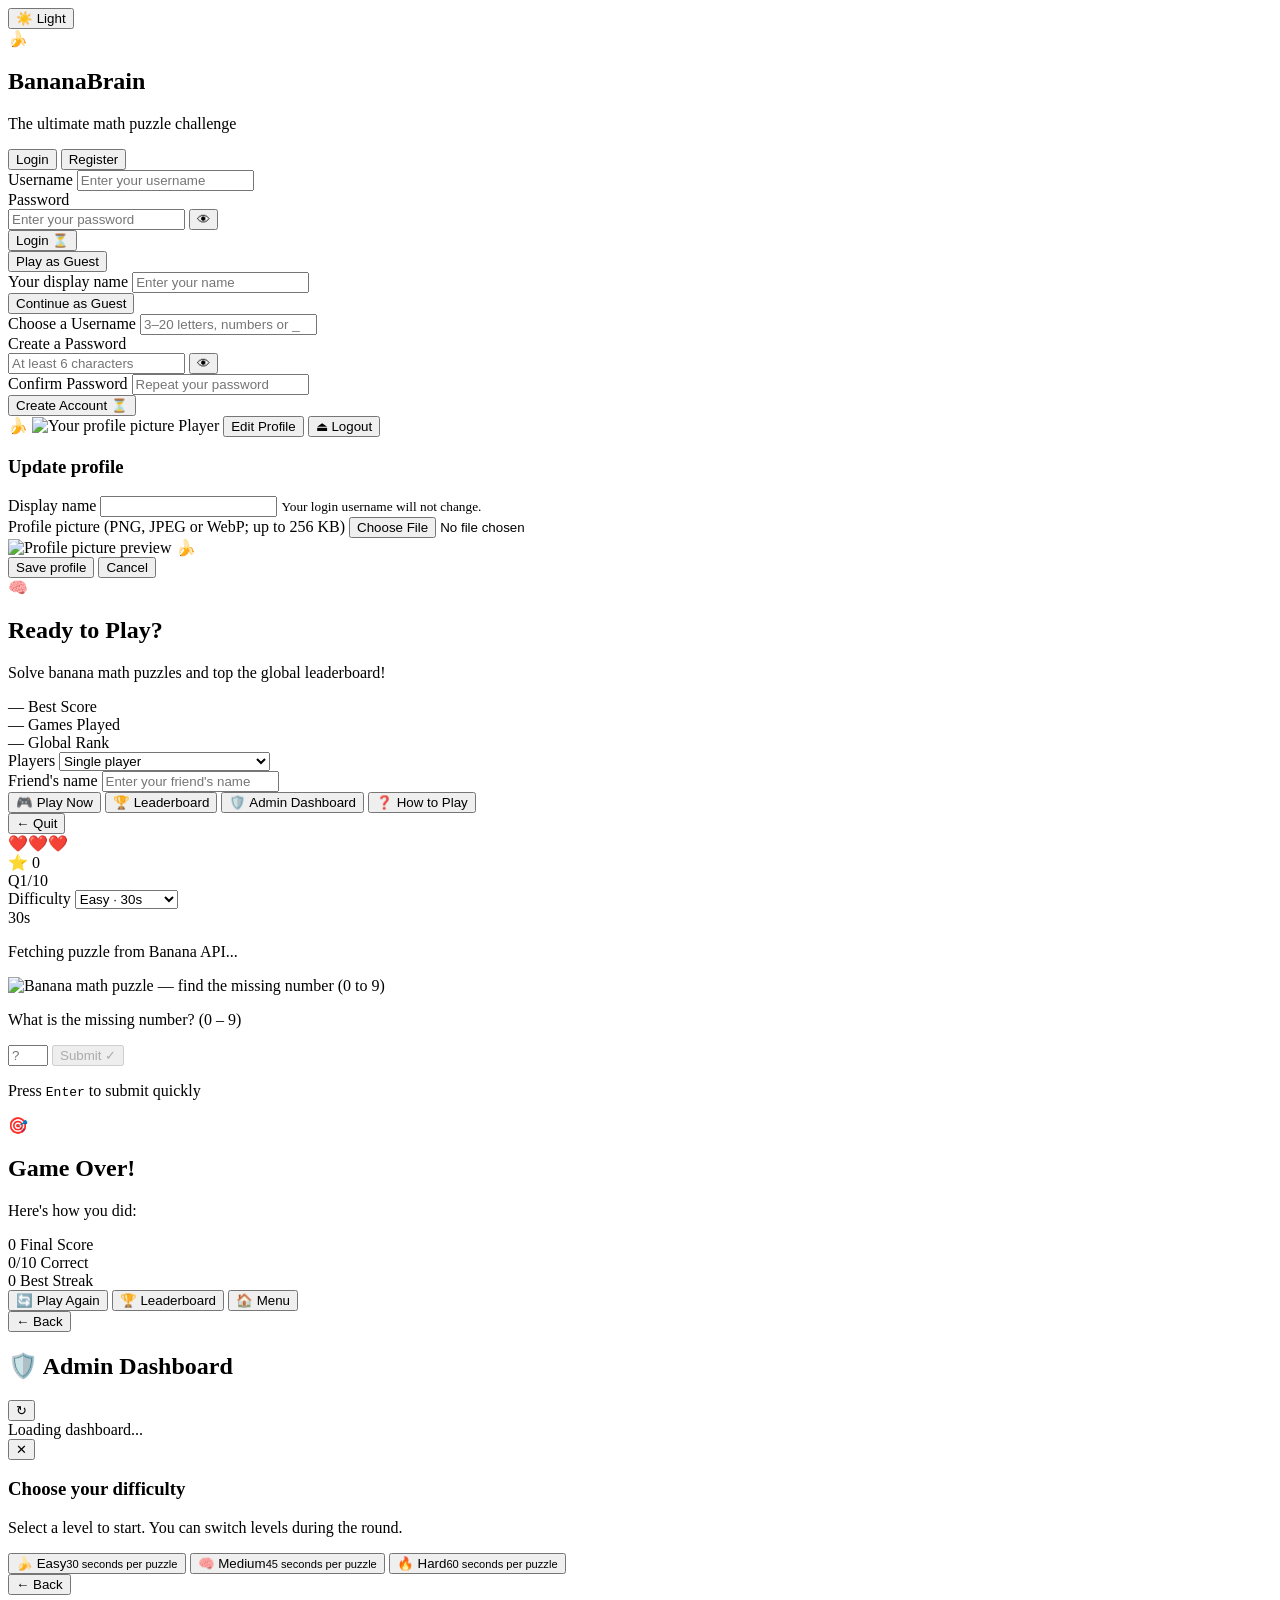
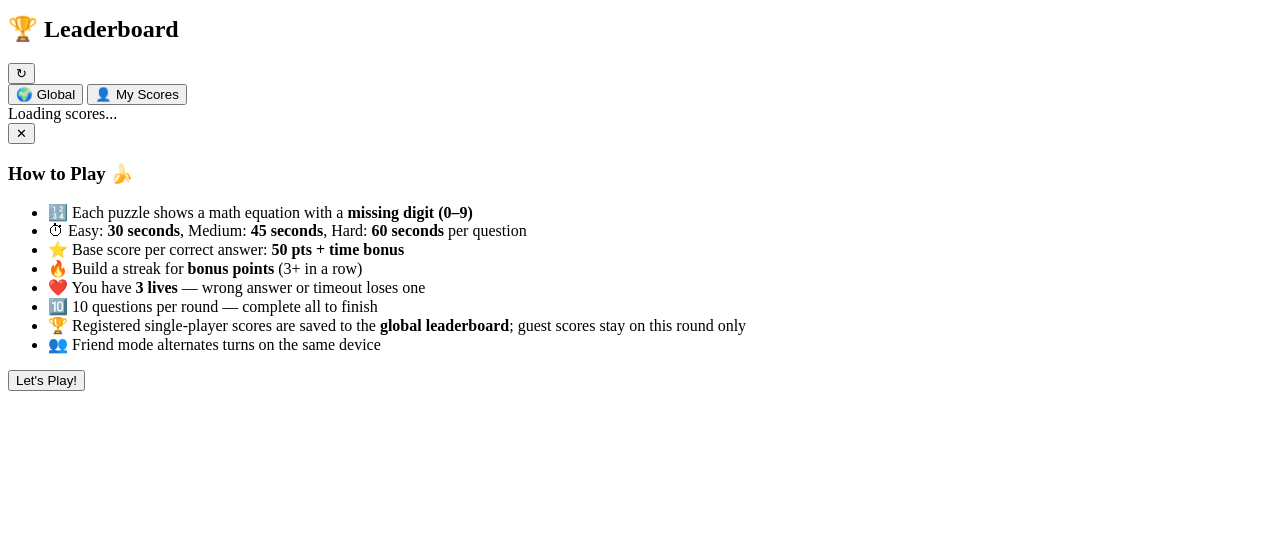
==== frontend/index.html @ 69696b89 "Replace existing project with BananaBrain Co-authored-by: Copilot <223556219+Copilot@users.noreply.g" ====
<!DOCTYPE html>
<html lang="en">
<head>
    <meta charset="UTF-8">
    <meta name="viewport" content="width=device-width, initial-scale=1.0">
    <meta name="description" content="BananaBrain — A fast-paced math puzzle game powered by the Banana API. Play as a guest or registered player, choose a difficulty, and challenge a friend.">
    <meta name="author" content="CIS046-3 Assignment">

    <title>BananaBrain 🍌 | Math Puzzle Game</title>

    <!-- Google Fonts: Outfit — modern, rounded, premium feel -->
    <link rel="preconnect" href="https://fonts.googleapis.com">
    <link rel="preconnect" href="https://fonts.gstatic.com" crossorigin>
    <link href="https://fonts.googleapis.com/css2?family=Outfit:wght@300;400;500;600;700;800;900&display=swap" rel="stylesheet">

    <link rel="stylesheet" href="/css/style.css">
</head>
<body>

<button id="theme-toggle" class="theme-toggle" type="button" onclick="toggleTheme()" aria-label="Switch to light mode" title="Switch theme">☀️ Light</button>

<!-- Floating banana/math background particles (decorative) -->
<div class="bg-particles" id="bgParticles" aria-hidden="true"></div>

<!-- ================================================================
     AUTH VIEW — Login & Registration
     Virtual Identity: Users create or verify their digital identity here.
     Event-driven: form 'submit' events trigger handleLogin / handleRegister
     ================================================================ -->
<section id="view-auth" class="view active" aria-label="Authentication">
    <div class="auth-container glass-card">

        <!-- Logo / Branding -->
        <div class="logo-area">
            <span class="logo-icon" aria-hidden="true">🍌</span>
            <h1 class="logo-text">BananaBrain</h1>
            <p class="logo-sub">The ultimate math puzzle challenge</p>
        </div>

        <!-- Tab Switcher: Login / Register -->
        <div class="tab-switcher" role="tablist">
            <button id="tab-login"    class="tab-btn active" role="tab" aria-selected="true"  onclick="switchTab('login')">Login</button>
            <button id="tab-register" class="tab-btn"        role="tab" aria-selected="false" onclick="switchTab('register')">Register</button>
        </div>

        <!-- LOGIN FORM -->
        <!-- Event-driven: 'submit' event fires handleLogin() -->
        <form id="form-login" class="auth-form" onsubmit="handleLogin(event)" novalidate>
            <div class="form-group">
                <label for="login-username">Username</label>
                <input type="text" id="login-username" name="username"
                       placeholder="Enter your username"
                       autocomplete="username" required
                       minlength="3" maxlength="20">
            </div>
            <div class="form-group">
                <label for="login-password">Password</label>
                <div class="input-wrapper">
                    <input type="password" id="login-password" name="password"
                           placeholder="Enter your password"
                           autocomplete="current-password" required>
                    <!-- Event-driven: click event toggles password visibility -->
                    <button type="button" class="toggle-pw" onclick="togglePassword('login-password')" aria-label="Toggle password visibility">👁</button>
                </div>
            </div>
            <div id="login-error" class="error-msg hidden" role="alert" aria-live="polite"></div>
            <button type="submit" id="btn-login" class="btn-primary">
                <span class="btn-text">Login</span>
                <span class="btn-loader hidden" aria-hidden="true">⏳</span>
            </button>
        </form>

        <div class="guest-entry">
            <button type="button" id="btn-guest-toggle" class="btn-ghost" onclick="toggleGuestForm()">Play as Guest</button>
            <form id="form-guest" class="auth-form hidden" onsubmit="startGuest(event)">
                <div class="form-group">
                    <label for="guest-name">Your display name</label>
                    <input type="text" id="guest-name" name="guestName" placeholder="Enter your name" maxlength="24" autocomplete="nickname" required>
                </div>
                <div id="guest-error" class="error-msg hidden" role="alert" aria-live="polite"></div>
                <button type="submit" class="btn-secondary">Continue as Guest</button>
            </form>
        </div>

        <!-- REGISTER FORM -->
        <!-- Event-driven: 'submit' event fires handleRegister() -->
        <form id="form-register" class="auth-form hidden" onsubmit="handleRegister(event)" novalidate>
            <div class="form-group">
                <label for="reg-username">Choose a Username</label>
                <input type="text" id="reg-username" name="username"
                       placeholder="3–20 letters, numbers or _"
                       autocomplete="username" required
                       minlength="3" maxlength="20">
            </div>
            <div class="form-group">
                <label for="reg-password">Create a Password</label>
                <div class="input-wrapper">
                    <input type="password" id="reg-password" name="password"
                           placeholder="At least 6 characters"
                           autocomplete="new-password" required minlength="6">
                    <button type="button" class="toggle-pw" onclick="togglePassword('reg-password')" aria-label="Toggle password visibility">👁</button>
                </div>
            </div>
            <div class="form-group">
                <label for="reg-confirm">Confirm Password</label>
                <input type="password" id="reg-confirm" name="confirm"
                       placeholder="Repeat your password"
                       autocomplete="new-password" required>
            </div>
            <div id="reg-error" class="error-msg hidden" role="alert" aria-live="polite"></div>
            <button type="submit" id="btn-register" class="btn-primary">
                <span class="btn-text">Create Account</span>
                <span class="btn-loader hidden" aria-hidden="true">⏳</span>
            </button>
        </form>

    </div>
</section>

<!-- ================================================================
     MAIN MENU VIEW
     Shows user stats and navigation options
     ================================================================ -->
<section id="view-menu" class="view" aria-label="Main Menu">
    <div class="menu-container">

        <!-- User identity badge -->
        <div class="user-badge glass-card">
            <span id="menu-avatar-placeholder" class="user-avatar" aria-hidden="true">🍌</span>
            <img id="menu-avatar" class="user-avatar-image hidden" alt="Your profile picture">
            <span id="menu-username" class="user-name">Player</span>
            <button id="btn-edit-profile" class="btn-profile-edit hidden" type="button" onclick="toggleProfileEditor()">Edit Profile</button>
            <button id="btn-logout" class="btn-logout" onclick="handleLogout()" title="Logout" aria-label="Logout">⏏ Logout</button>
        </div>

        <form id="form-profile" class="profile-editor glass-card hidden" onsubmit="saveProfile(event)">
            <h3>Update profile</h3>
            <div class="form-group">
                <label for="profile-display-name">Display name</label>
                <input type="text" id="profile-display-name" name="displayName" maxlength="24" autocomplete="nickname" required>
                <small>Your login username will not change.</small>
            </div>
            <div class="form-group">
                <label for="profile-avatar-input">Profile picture (PNG, JPEG or WebP; up to 256 KB)</label>
                <input type="file" id="profile-avatar-input" name="avatar" accept="image/png,image/jpeg,image/webp">
            </div>
            <div class="profile-preview">
                <img id="profile-preview-image" class="hidden" alt="Profile picture preview">
                <span id="profile-preview-placeholder" aria-hidden="true">🍌</span>
            </div>
            <div id="profile-error" class="error-msg hidden" role="alert" aria-live="polite"></div>
            <div class="profile-actions">
                <button type="submit" id="btn-save-profile" class="btn-primary">Save profile</button>
                <button type="button" class="btn-ghost" onclick="toggleProfileEditor(false)">Cancel</button>
            </div>
        </form>

        <!-- Hero section -->
        <div class="menu-hero">
            <div class="hero-icon" aria-hidden="true">🧠</div>
            <h2 class="hero-title">Ready to Play?</h2>
            <p class="hero-sub">Solve banana math puzzles and top the global leaderboard!</p>
        </div>

        <!-- Player stats panel -->
        <div class="menu-stats glass-card" aria-label="Your statistics">
            <div class="stat-item">
                <span class="stat-val" id="stat-best">—</span>
                <span class="stat-label">Best Score</span>
            </div>
            <div class="stat-item">
                <span class="stat-val" id="stat-games">—</span>
                <span class="stat-label">Games Played</span>
            </div>
            <div class="stat-item">
                <span class="stat-val" id="stat-rank">—</span>
                <span class="stat-label">Global Rank</span>
            </div>
        </div>

        <div class="game-options glass-card">
            <div class="form-group">
                <label for="player-mode-select">Players</label>
                <select id="player-mode-select" onchange="toggleFriendName()">
                    <option value="single">Single player</option>
                    <option value="friend">Play with a friend (same device)</option>
                </select>
            </div>
            <div class="form-group hidden" id="friend-name-group">
                <label for="friend-name">Friend's name</label>
                <input type="text" id="friend-name" maxlength="24" placeholder="Enter your friend's name" autocomplete="off">
            </div>
        </div>

        <!-- Navigation actions -->
        <div class="menu-actions">
            <!-- Event-driven: click fires startGame() -->
            <button class="btn-primary btn-large" id="btn-play" onclick="openDifficultyPicker()">🎮 Play Now</button>
            <button class="btn-secondary" id="btn-leaderboard-nav" onclick="showView('leaderboard')">🏆 Leaderboard</button>
            <button class="btn-secondary hidden" id="btn-admin-nav" onclick="showView('admin')">🛡️ Admin Dashboard</button>
            <button class="btn-ghost" id="btn-how" onclick="showHowToPlay()">❓ How to Play</button>
        </div>

    </div>
</section>

<!-- ================================================================
     GAME VIEW — Core gameplay
     Event-driven: timer events, keyboard events, click events all control game flow
     Interoperability: puzzle images fetched from external Banana API via PHP proxy
     ================================================================ -->
<section id="view-game" class="view" aria-label="Game">
    <div class="game-container">

        <!-- HUD: Header bar -->
        <div class="game-header">
            <!-- Event-driven: click fires quitGame() -->
            <button class="btn-back" id="btn-quit" onclick="quitGame()" aria-label="Quit game">← Quit</button>
            <div class="game-info" aria-label="Game status">
                <div class="info-chip lives-chip" aria-label="Lives remaining">
                    <span id="game-lives">❤️❤️❤️</span>
                </div>
                <div class="info-chip score-chip" aria-label="Current score">
                    <span>⭐</span>
                    <span id="game-score">0</span>
                </div>
                <div class="info-chip" aria-label="Question number">
                    Q<span id="game-question-num">1</span>/10
                </div>
            </div>
        </div>
        <div class="game-difficulty-control">
            <label for="game-difficulty-select">Difficulty</label>
            <select id="game-difficulty-select" onchange="changeGameDifficulty(this.value)" aria-label="Change game difficulty">
                <option value="easy">Easy · 30s</option>
                <option value="medium">Medium · 45s</option>
                <option value="hard">Hard · 60s</option>
            </select>
        </div>
        <div class="turn-indicator" id="game-turn-indicator" aria-live="polite"></div>

        <!-- Timer bar — fills/depletes via setInterval timer events -->
        <div class="timer-bar-container" aria-label="Time remaining" role="progressbar" aria-valuemin="0" aria-valuemax="30">
            <div class="timer-bar" id="timer-bar"></div>
        </div>
        <div class="timer-text" id="timer-text" aria-live="polite">30s</div>

        <!-- Puzzle image area — image fetched via PHP proxy (interoperability) -->
        <div class="puzzle-area glass-card" id="puzzle-area" aria-label="Banana math puzzle">
            <div class="puzzle-loading" id="puzzle-loading">
                <div class="spinner" aria-hidden="true"></div>
                <p>Fetching puzzle from Banana API...</p>
            </div>
            <!-- Image loaded from external API via PHP proxy (interoperability) -->
            <img id="puzzle-image"
                 class="puzzle-img hidden"
                 alt="Banana math puzzle — find the missing number (0 to 9)" />
        </div>

        <!-- Answer input section -->
        <div class="answer-area">
            <p class="answer-label">What is the missing number? <span class="answer-range">(0 – 9)</span></p>
            <div class="answer-input-group">
                <input type="number" id="answer-input" class="answer-input"
                       placeholder="?" min="0" max="9"
                       aria-label="Your answer"
                       autocomplete="off" inputmode="numeric">
                <!-- Event-driven: click fires submitAnswer() -->
                <button class="btn-submit" id="btn-submit" onclick="submitAnswer()" disabled>
                    Submit ✓
                </button>
            </div>
            <p class="answer-hint">Press <kbd>Enter</kbd> to submit quickly</p>
        </div>

        <!-- Feedback overlay (correct / wrong / timeout) -->
        <!-- Event-driven: shown in response to submitAnswer() or handleTimeout() -->
        <div class="feedback-overlay hidden" id="feedback-overlay" role="dialog" aria-modal="true" aria-label="Answer feedback">
            <div class="feedback-card" id="feedback-card">
                <div class="feedback-icon" id="feedback-icon" aria-hidden="true"></div>
                <div class="feedback-text" id="feedback-text"></div>
                <div class="feedback-points" id="feedback-points"></div>
            </div>
        </div>

    </div>
</section>

<!-- ================================================================
     GAME OVER VIEW
     Displays final score and invites replay or leaderboard view
     ================================================================ -->
<section id="view-gameover" class="view" aria-label="Game Over">
    <div class="gameover-container">
        <div class="gameover-icon" id="gameover-icon" aria-hidden="true">🎯</div>
        <h2 class="gameover-title" id="gameover-title">Game Over!</h2>
        <p class="gameover-sub" id="gameover-sub">Here's how you did:</p>

        <div class="gameover-stats glass-card">
            <div class="stat-item">
                <span class="stat-val" id="go-score">0</span>
                <span class="stat-label">Final Score</span>
            </div>
            <div class="stat-item">
                <span class="stat-val" id="go-correct">0/10</span>
                <span class="stat-label">Correct</span>
            </div>
            <div class="stat-item">
                <span class="stat-val" id="go-streak">0</span>
                <span class="stat-label">Best Streak</span>
            </div>
        </div>
        <div id="friend-results" class="friend-results hidden" aria-live="polite"></div>

        <div class="gameover-actions">
            <button class="btn-primary btn-large" id="btn-play-again" onclick="openDifficultyPicker()">🔄 Play Again</button>
            <button class="btn-secondary" id="btn-go-leaderboard" onclick="showView('leaderboard')">🏆 Leaderboard</button>
            <button class="btn-ghost" id="btn-go-menu" onclick="showView('menu')">🏠 Menu</button>
        </div>
    </div>
</section>

<!-- ================================================================
     ADMIN DASHBOARD — Server-authorized account and score overview
     ================================================================ -->
<section id="view-admin" class="view" aria-label="Admin Dashboard">
    <div class="admin-container">
        <div class="lb-header">
            <button class="btn-back" onclick="showView('menu')" aria-label="Back to menu">← Back</button>
            <h2 class="lb-title">🛡️ Admin Dashboard</h2>
            <button class="btn-icon" onclick="loadAdminDashboard()" title="Refresh dashboard" aria-label="Refresh dashboard">↻</button>
        </div>
        <div id="admin-content" class="admin-content glass-card" aria-live="polite">
            <div class="lb-loading">Loading dashboard...</div>
        </div>
    </div>
</section>

<div class="modal-overlay hidden" id="difficulty-modal"
     role="dialog" aria-modal="true" aria-labelledby="difficulty-modal-title"
     onclick="closeDifficultyPicker(event)">
    <div class="modal-card glass-card difficulty-card" onclick="event.stopPropagation()">
        <button class="modal-close" onclick="closeDifficultyPicker()" aria-label="Close">✕</button>
        <h3 id="difficulty-modal-title">Choose your difficulty</h3>
        <p class="difficulty-description">Select a level to start. You can switch levels during the round.</p>
        <p id="difficulty-error" class="error-msg hidden" role="alert"></p>
        <div class="difficulty-choices">
            <button class="difficulty-choice" type="button" onclick="startGame('easy')">
                <span>🍌 Easy</span><small>30 seconds per puzzle</small>
            </button>
            <button class="difficulty-choice" type="button" onclick="startGame('medium')">
                <span>🧠 Medium</span><small>45 seconds per puzzle</small>
            </button>
            <button class="difficulty-choice" type="button" onclick="startGame('hard')">
                <span>🔥 Hard</span><small>60 seconds per puzzle</small>
            </button>
        </div>
    </div>
</div>

<!-- ================================================================
     LEADERBOARD VIEW
     Shows global rankings and personal score history
     Interoperability: data fetched from PHP backend via fetch()
     Virtual Identity: scores are tied to logged-in username
     ================================================================ -->
<section id="view-leaderboard" class="view" aria-label="Leaderboard">
    <div class="leaderboard-container">
        <div class="lb-header">
            <button class="btn-back" onclick="showView('menu')" aria-label="Back to menu">← Back</button>
            <h2 class="lb-title">🏆 Leaderboard</h2>
            <div class="lb-refresh">
                <!-- Event-driven: click fires loadLeaderboard() -->
                <button class="btn-icon" onclick="loadLeaderboard(currentLbMode)" title="Refresh" aria-label="Refresh leaderboard">↻</button>
            </div>
        </div>

        <!-- Tab switcher: Global / My Scores -->
        <div class="lb-tabs" role="tablist">
            <button id="lb-tab-global" class="tab-btn active" role="tab" onclick="loadLeaderboard('global')">🌍 Global</button>
            <button id="lb-tab-mine"   class="tab-btn"        role="tab" onclick="loadLeaderboard('mine')">👤 My Scores</button>
        </div>

        <!-- Score entries rendered by leaderboard.js -->
        <div class="lb-list" id="lb-list" aria-live="polite">
            <div class="lb-loading">Loading scores...</div>
        </div>
    </div>
</section>

<!-- ================================================================
     HOW TO PLAY MODAL
     ================================================================ -->
<div class="modal-overlay hidden" id="how-to-play-modal"
     role="dialog" aria-modal="true" aria-label="How to play"
     onclick="closeModal()">
    <div class="modal-card glass-card" onclick="event.stopPropagation()">
        <button class="modal-close" onclick="closeModal()" aria-label="Close">✕</button>
        <h3>How to Play 🍌</h3>
        <ul class="how-list">
            <li>🔢 Each puzzle shows a math equation with a <strong>missing digit (0–9)</strong></li>
            <li>⏱ Easy: <strong>30 seconds</strong>, Medium: <strong>45 seconds</strong>, Hard: <strong>60 seconds</strong> per question</li>
            <li>⭐ Base score per correct answer: <strong>50 pts + time bonus</strong></li>
            <li>🔥 Build a streak for <strong>bonus points</strong> (3+ in a row)</li>
            <li>❤️ You have <strong>3 lives</strong> — wrong answer or timeout loses one</li>
            <li>🔟 10 questions per round — complete all to finish</li>
            <li>🏆 Registered single-player scores are saved to the <strong>global leaderboard</strong>; guest scores stay on this round only</li>
            <li>👥 Friend mode alternates turns on the same device</li>
        </ul>
        <button class="btn-primary" onclick="closeModal()">Let's Play!</button>
    </div>
</div>

<!-- Confetti canvas (correct answer celebration) -->
<canvas id="confetti-canvas" class="confetti-canvas" aria-hidden="true"></canvas>

<!-- ================================================================
     JavaScript Modules (loaded in dependency order)
     Event-driven: each module registers event listeners on DOM elements
     ================================================================ -->
<script src="/js/auth.js"></script>        <!-- Virtual Identity: login/register/logout -->
<script src="/js/profile.js"></script>     <!-- Registered player profile and avatar -->
<script src="/js/leaderboard.js"></script>  <!-- Score management -->
<script src="/js/admin.js"></script>       <!-- Role-protected admin dashboard -->
<script src="/js/game.js"></script>         <!-- Core game loop (event-driven) -->
<script src="/js/app.js"></script>          <!-- Router & global utilities -->

</body>
</html>
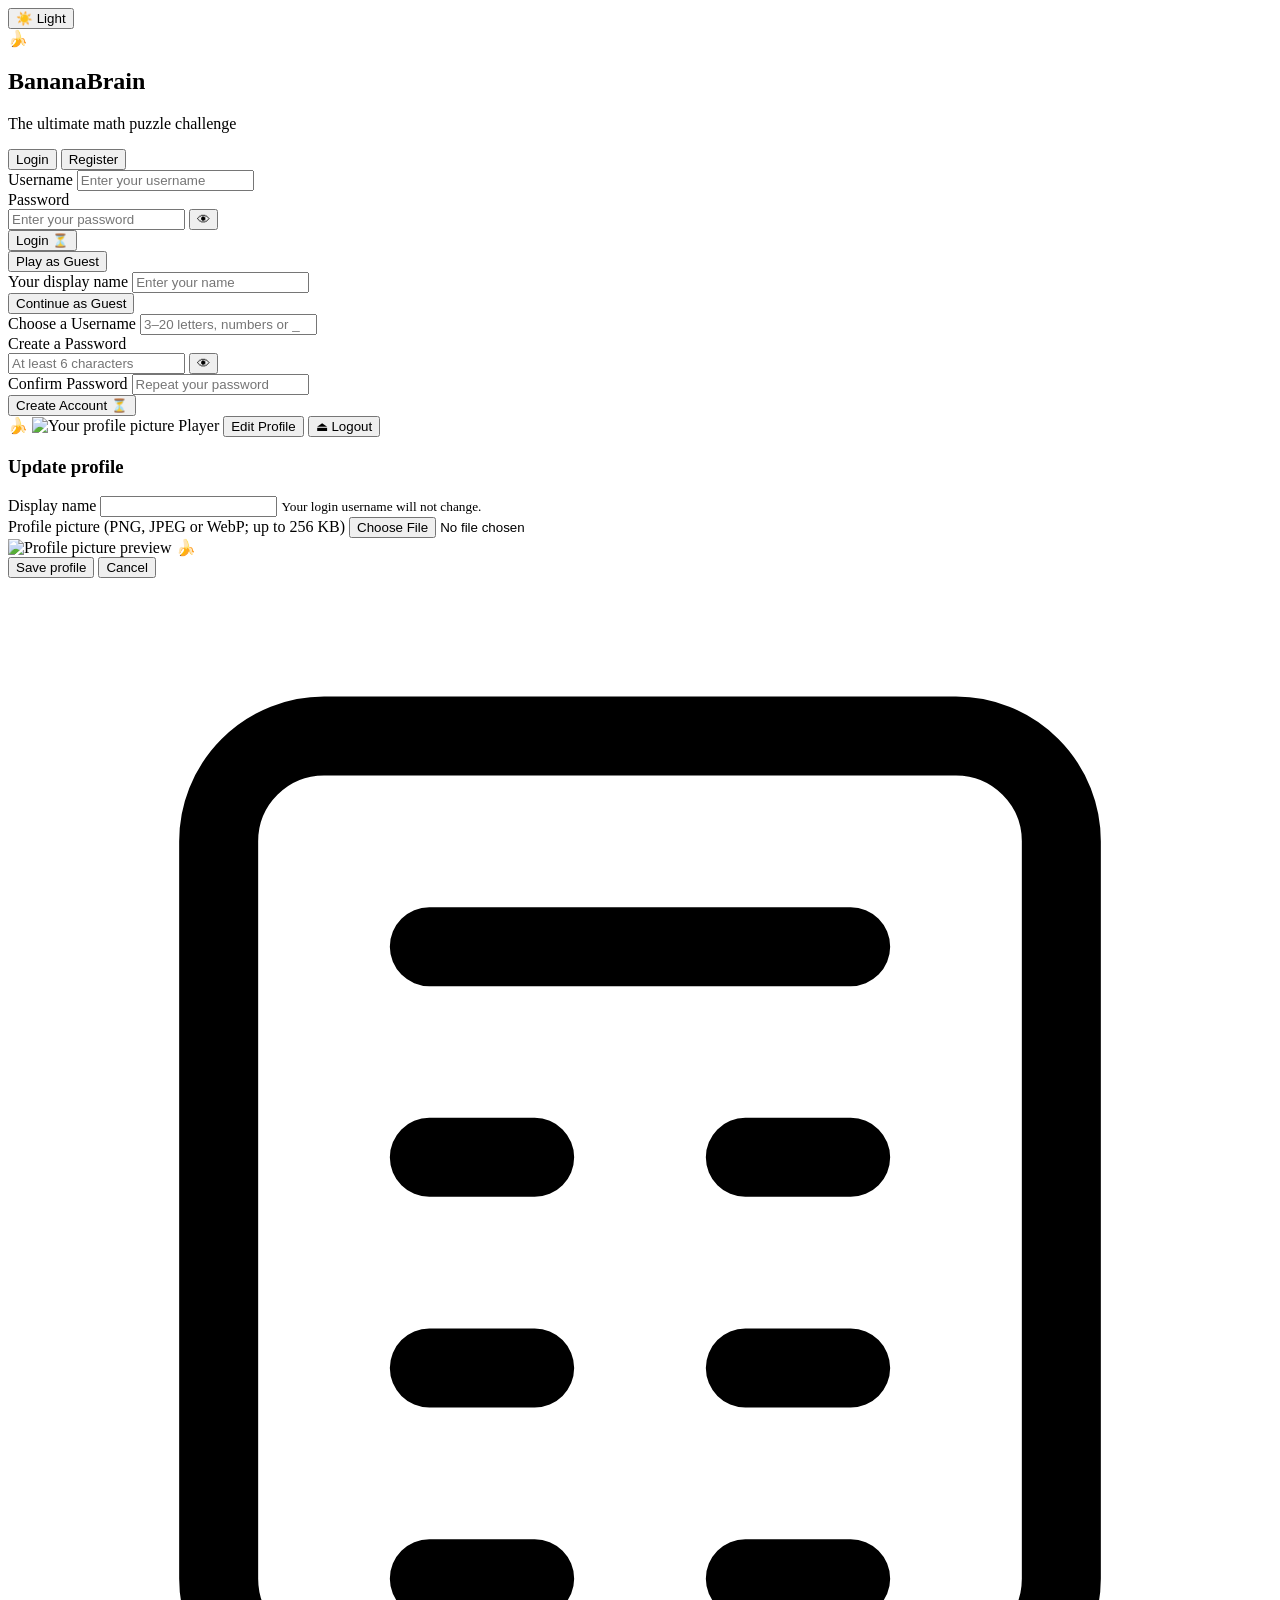
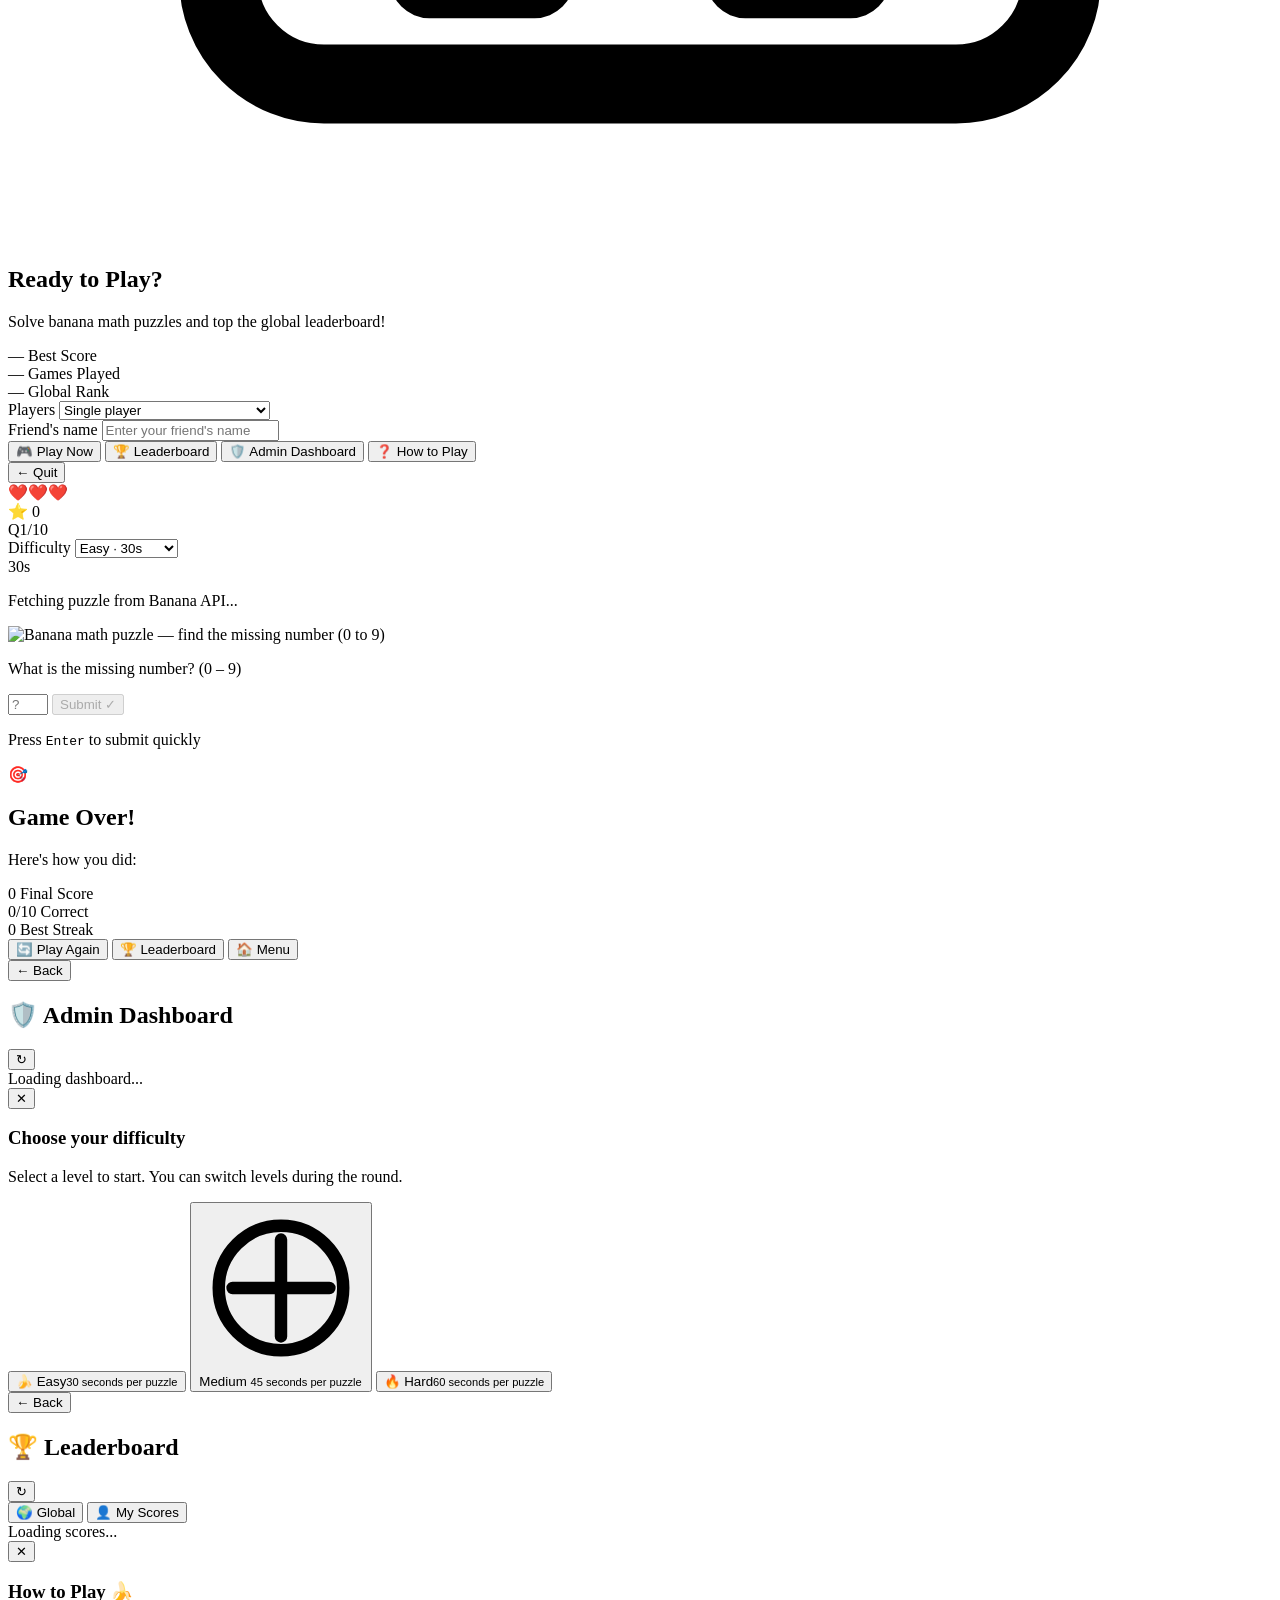
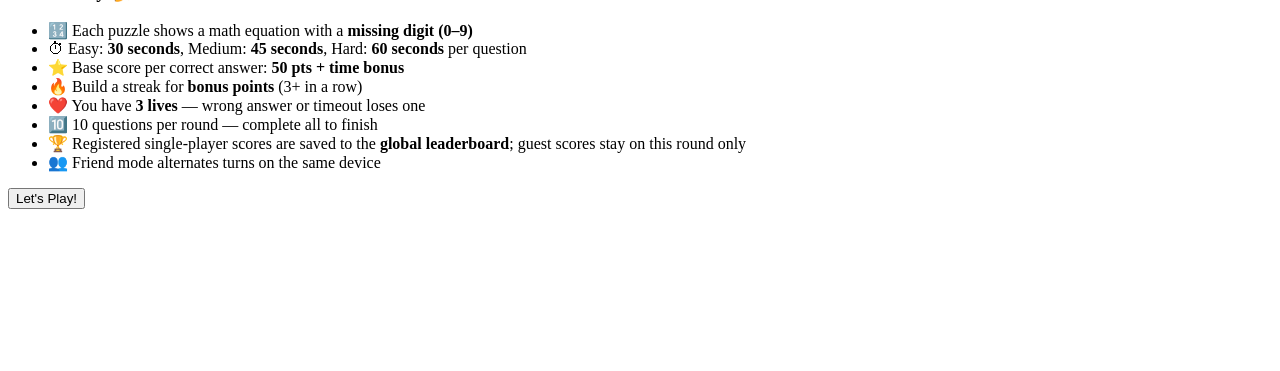
==== commit fa8f0897: "Document project and restrict guest play Co-authored-by: Copilot <223556219+Copilot@users.noreply.gi" ====
--- a/frontend/index.html
+++ b/frontend/index.html
@@ -157,7 +157,10 @@
 
         <!-- Hero section -->
         <div class="menu-hero">
-            <div class="hero-icon" aria-hidden="true">🧠</div>
+            <svg class="hero-icon" aria-hidden="true" viewBox="0 0 24 24" fill="none" stroke="currentColor" stroke-width="1.5" stroke-linecap="round" stroke-linejoin="round">
+                <rect x="4" y="3" width="16" height="18" rx="2"></rect>
+                <path d="M8 7h8M8 11h2m4 0h2m-8 4h2m4 0h2m-8 4h2m4 0h2"></path>
+            </svg>
             <h2 class="hero-title">Ready to Play?</h2>
             <p class="hero-sub">Solve banana math puzzles and top the global leaderboard!</p>
         </div>
@@ -349,7 +352,13 @@
                 <span>🍌 Easy</span><small>30 seconds per puzzle</small>
             </button>
             <button class="difficulty-choice" type="button" onclick="startGame('medium')">
-                <span>🧠 Medium</span><small>45 seconds per puzzle</small>
+                <span>
+                    <svg class="difficulty-icon" aria-hidden="true" viewBox="0 0 24 24" fill="none" stroke="currentColor" stroke-width="1.8" stroke-linecap="round" stroke-linejoin="round">
+                        <path d="M12 5v14m-7-7h14"></path>
+                        <circle cx="12" cy="12" r="9"></circle>
+                    </svg>
+                    Medium
+                </span><small>45 seconds per puzzle</small>
             </button>
             <button class="difficulty-choice" type="button" onclick="startGame('hard')">
                 <span>🔥 Hard</span><small>60 seconds per puzzle</small>
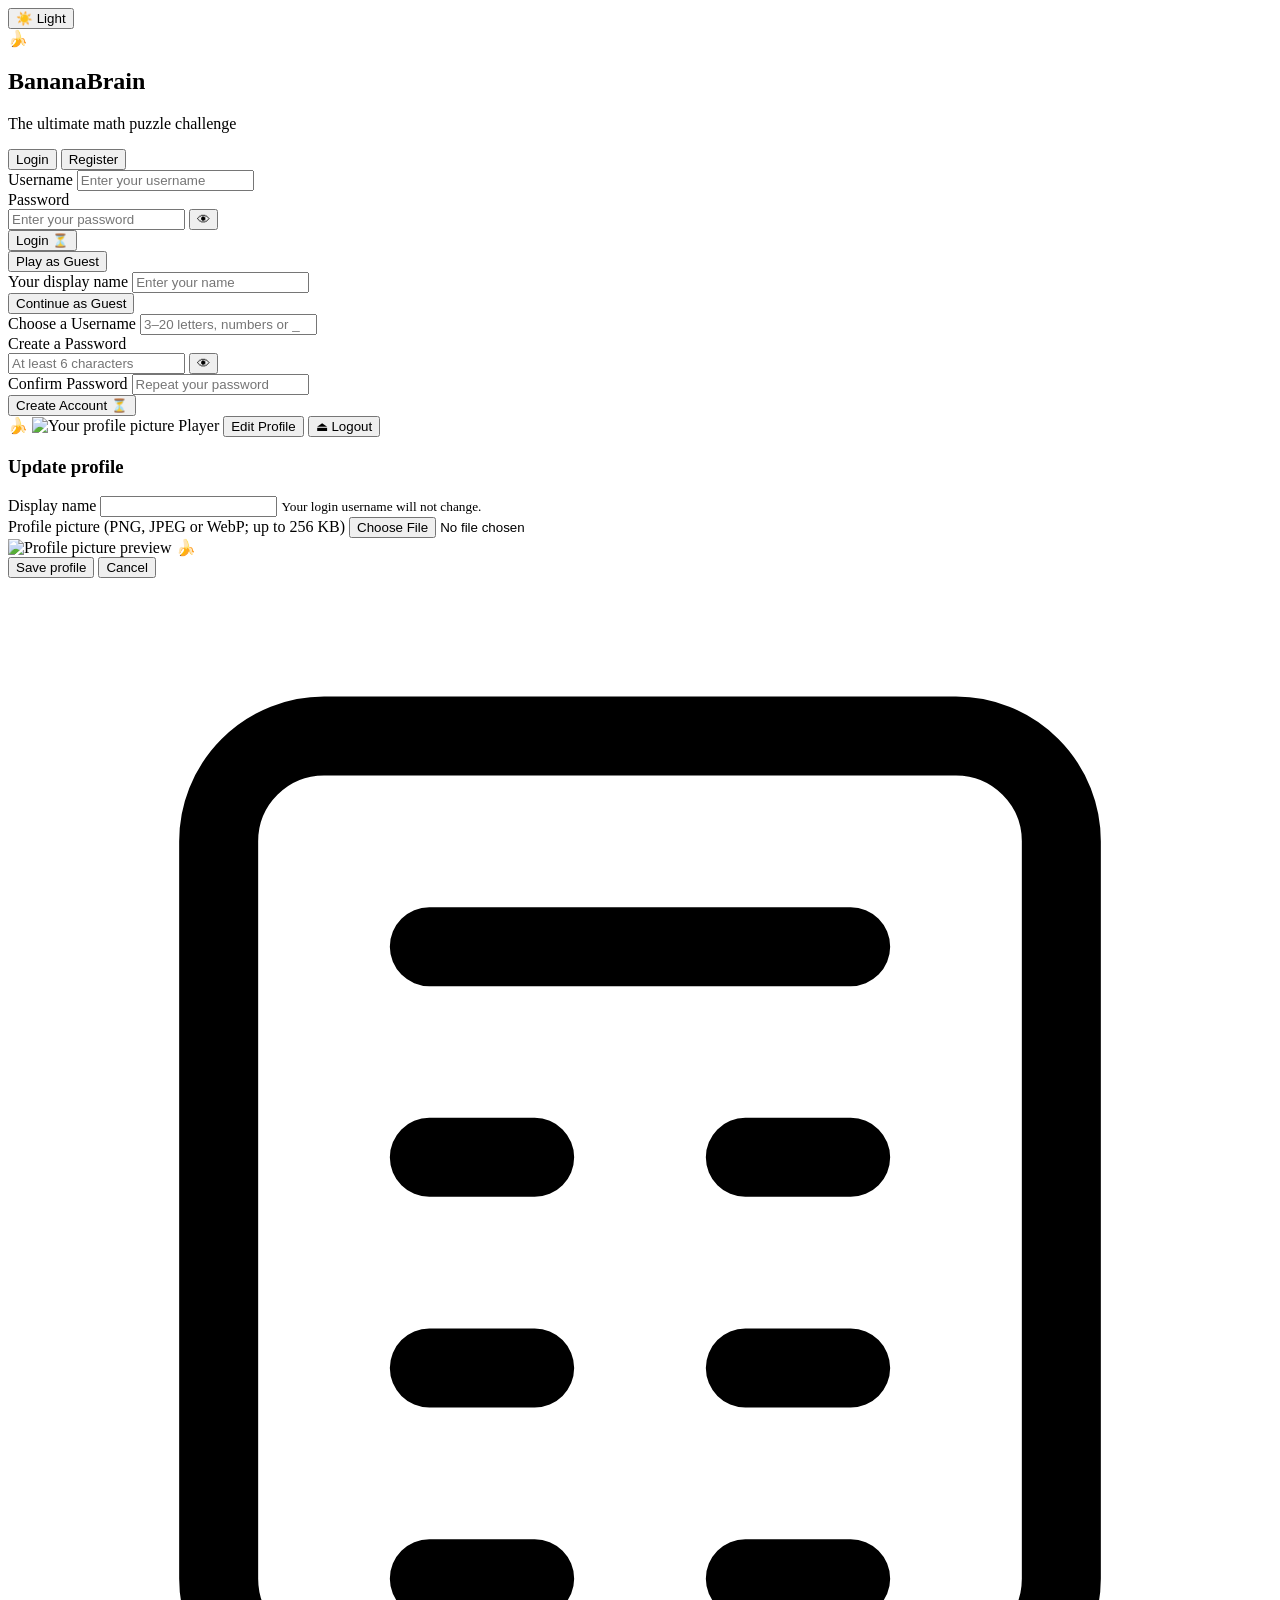
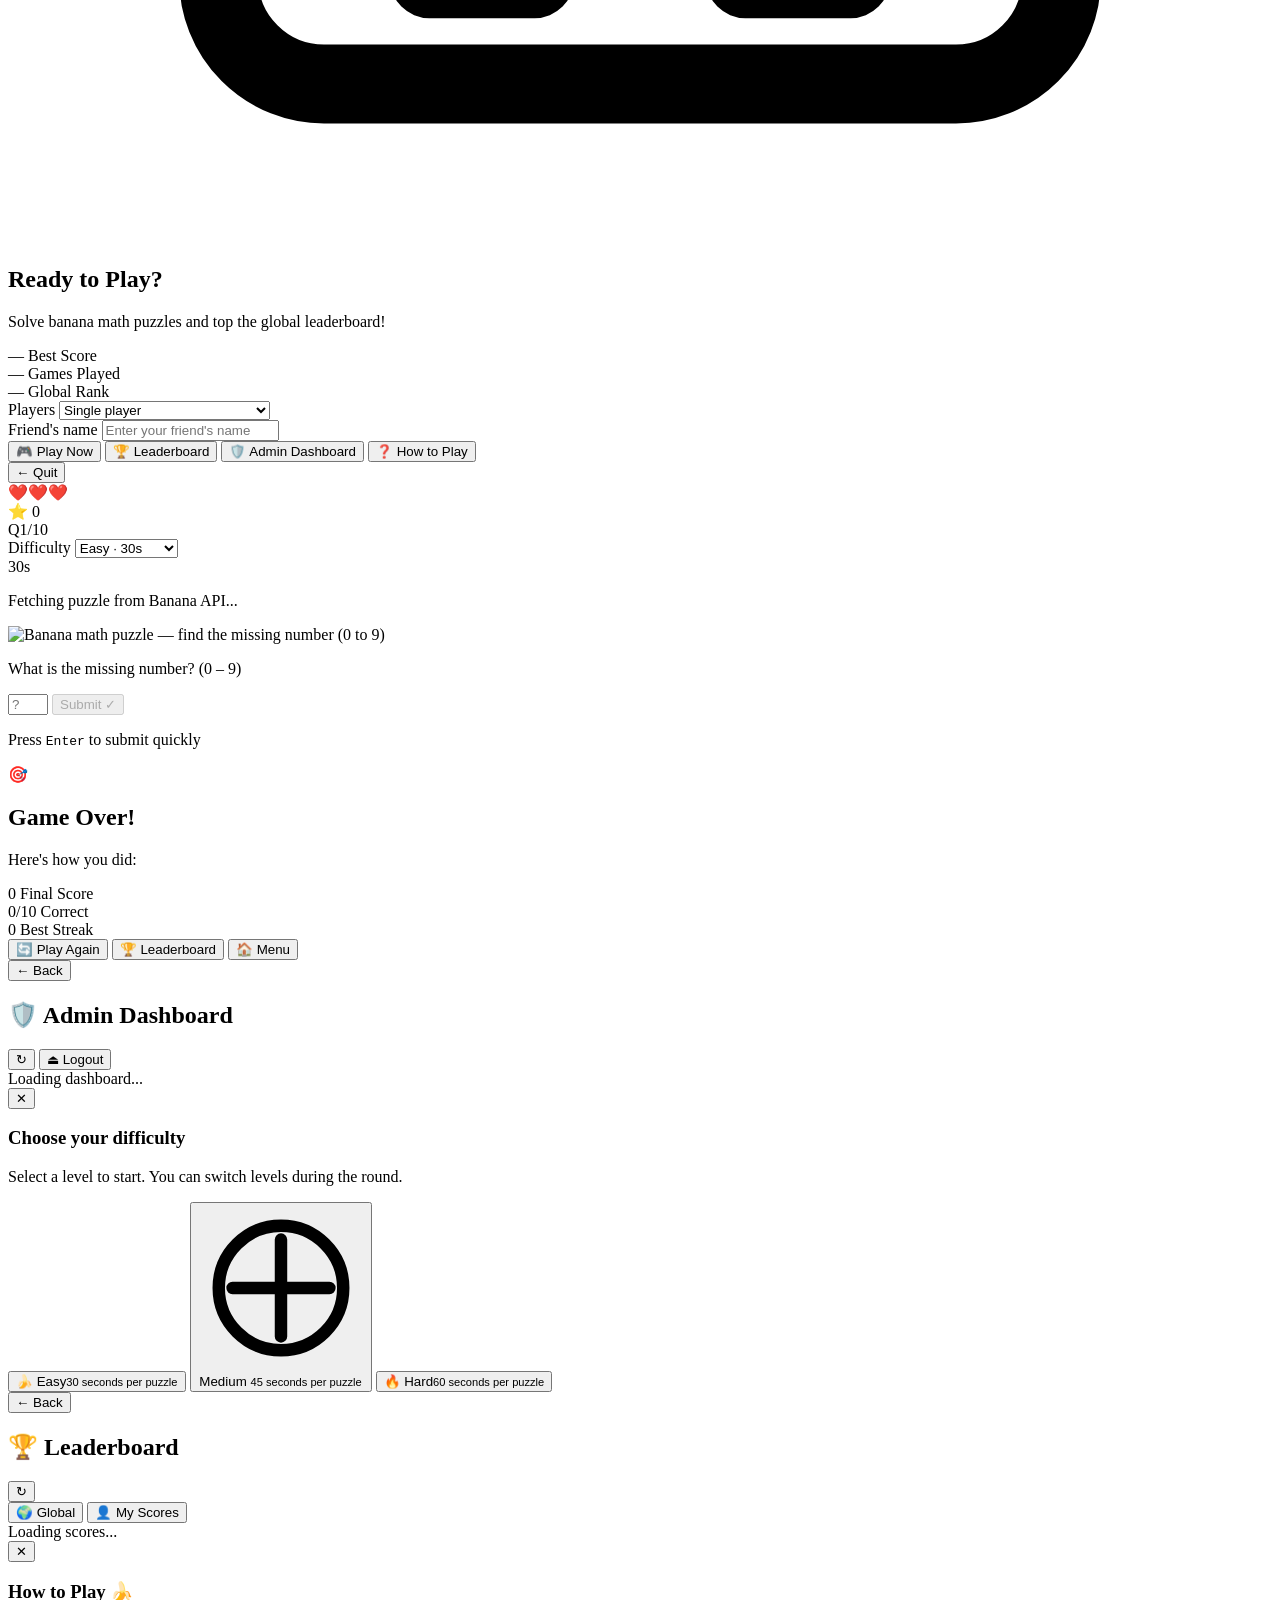
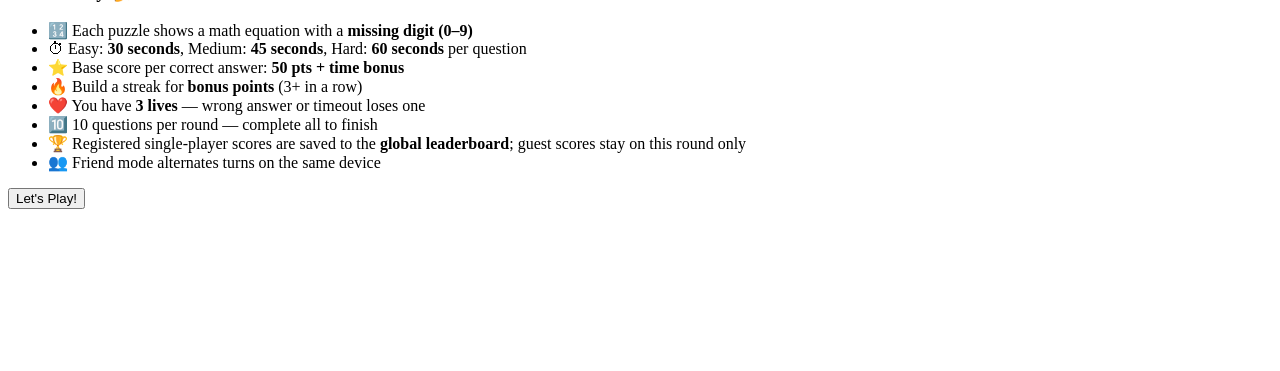
==== commit 97103807: "Add logout button to admin dashboard Co-authored-by: Copilot <223556219+Copilot@users.noreply.github" ====
--- a/frontend/index.html
+++ b/frontend/index.html
@@ -332,6 +332,7 @@
             <button class="btn-back" onclick="showView('menu')" aria-label="Back to menu">← Back</button>
             <h2 class="lb-title">🛡️ Admin Dashboard</h2>
             <button class="btn-icon" onclick="loadAdminDashboard()" title="Refresh dashboard" aria-label="Refresh dashboard">↻</button>
+            <button class="btn-logout" type="button" onclick="handleLogout()" title="Logout" aria-label="Logout">⏏ Logout</button>
         </div>
         <div id="admin-content" class="admin-content glass-card" aria-live="polite">
             <div class="lb-loading">Loading dashboard...</div>
